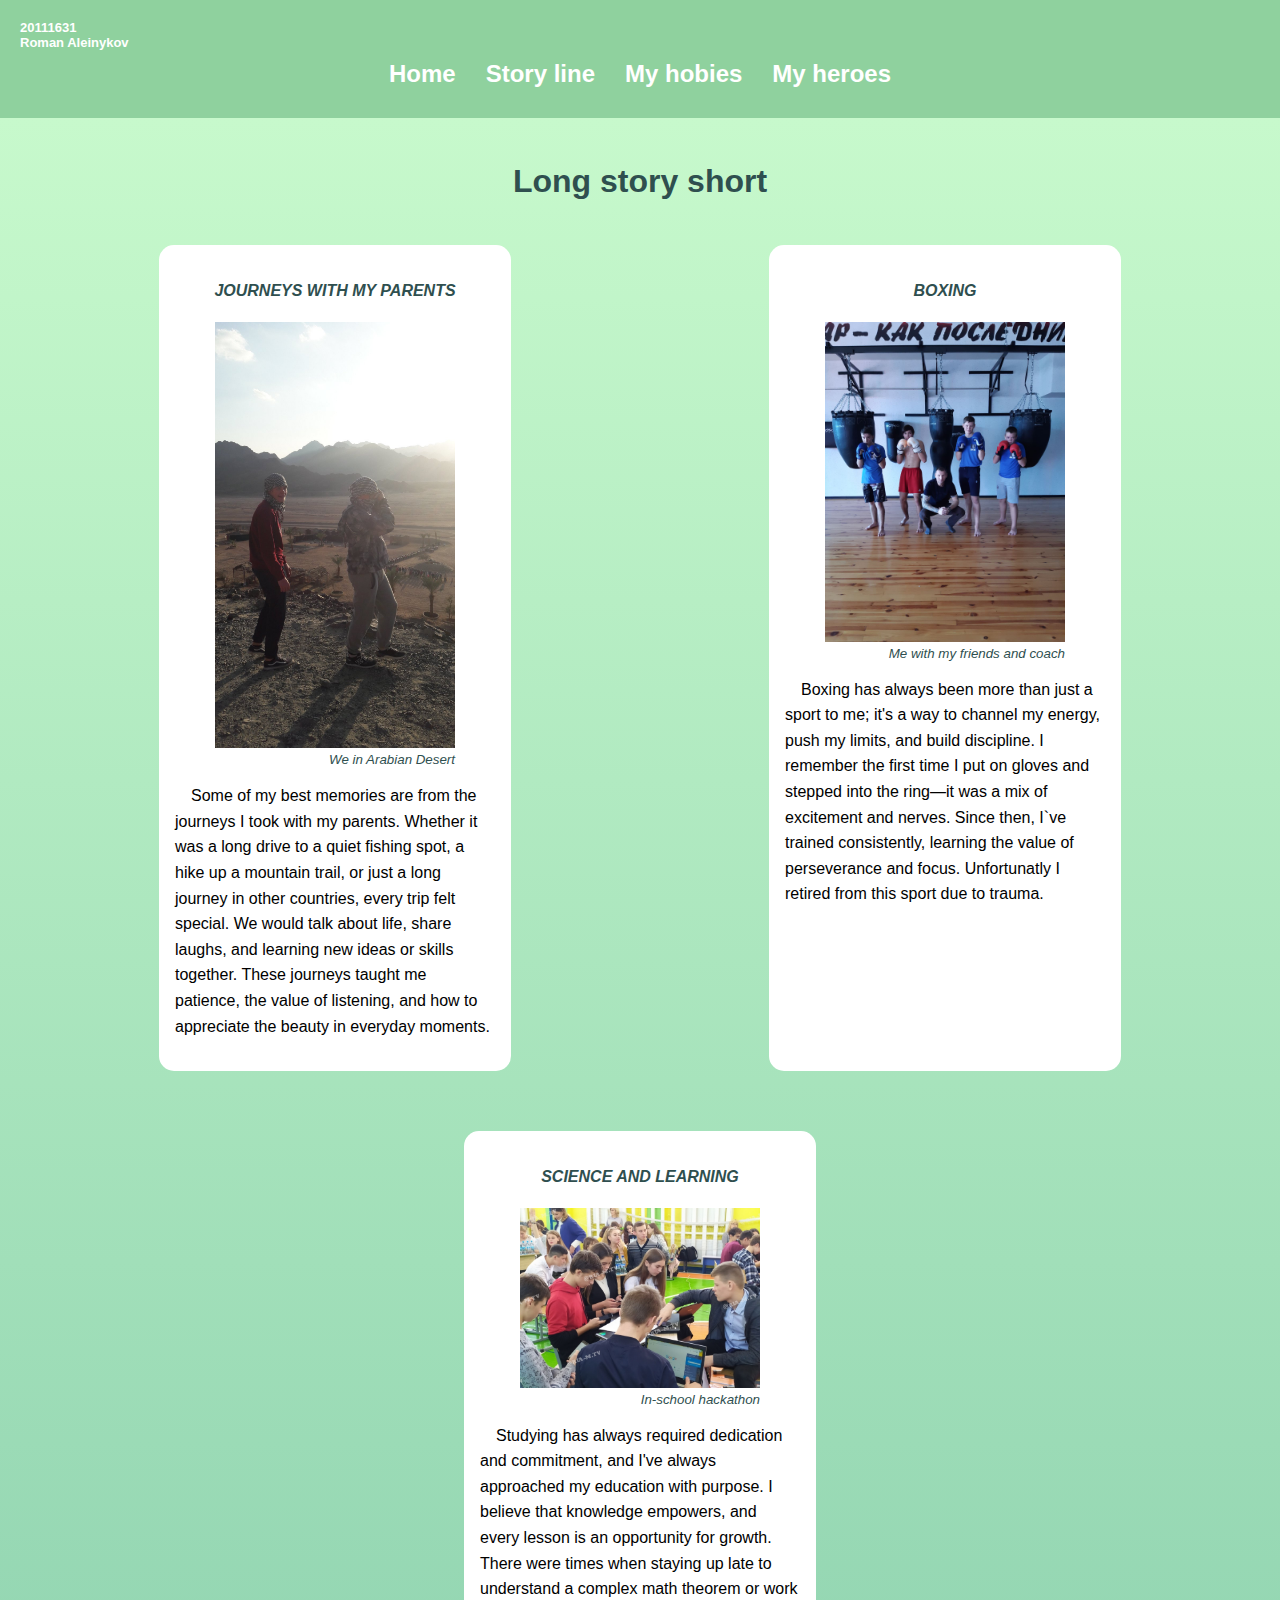
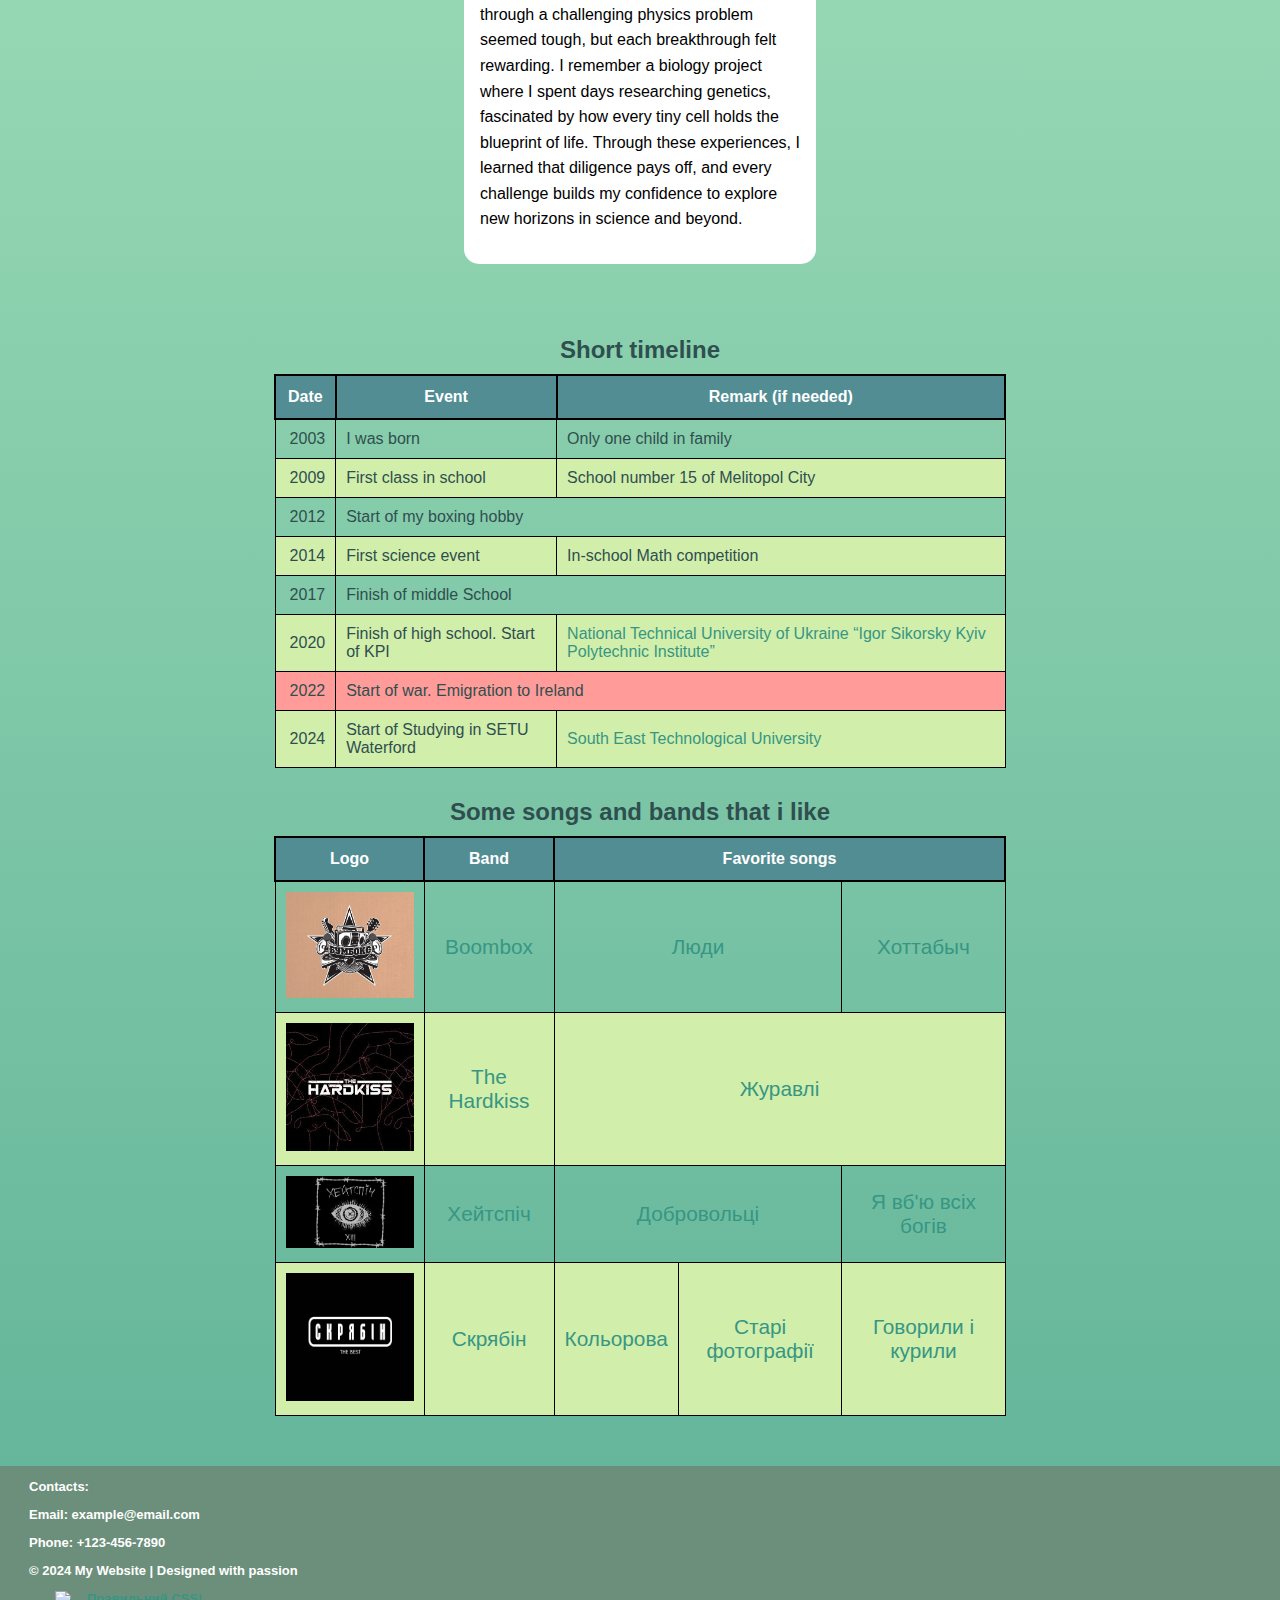
==== index.html @ 220ce65e "First commit" ====
<!DOCTYPE html>
<html lang="en">

<head>
    <meta charset="UTF-8">
    <meta name="viewport" content="width=device-width, initial-scale=1.0">
    <link rel="stylesheet" href="css/styles.css">
    <title>Home</title>
</head>

<body>
    <header>
        <h3>20111631</h3>
        <h3>Roman Aleinykov</h3>

        <nav>
            <ul>
                <li><a href="index.html">Home</a></li>
                <li><a href="storyline.html">Story line</a></li>
                <li><a href="hobbies.html">My hobies</a></li>
                <li><a href="heroes.html">My heroes</a></li>
            </ul>
        </nav>
    </header>

    <main>
        <h1>Long story short</h1>
        <div class="storiesField">
            <div class="storyBox">
                <h4>Journeys with My parents</h4>
                <figure>
                    <img src="images/meAndPa.jpg" alt="Picture of me and my Pa in Desert">
                    <figcaption>We in Arabian Desert</figcaption>
                </figure>

                <p>Some of my best memories are from the journeys I took with my parents. Whether it was a long drive to
                    a quiet fishing spot, a hike up a mountain trail, or just a long journey in other countries, every
                    trip felt special. We would talk about life, share laughs, and learning new ideas or skills
                    together. These journeys taught me patience, the value of listening, and
                    how to appreciate the beauty in everyday moments.</p>
            </div>

            <div class="storyBox">
                <h4>Boxing</h4>
                <figure>
                    <img src="images/boxing.jpg" alt="Me with my friends and coach">
                    <figcaption>Me with my friends and coach</figcaption>
                </figure>

                <p>Boxing has always been more than just a sport to me; it's a way to channel my energy, push my limits,
                    and build discipline. I remember the first time I put on gloves and stepped into the ring—it was a
                    mix of excitement and nerves. Since then, I`ve trained consistently, learning the value of
                    perseverance and focus. Unfortunatly I retired from this sport due to trauma.</p>
            </div>

            <div class="storyBox">
                <h4>Science and learning</h4>
                <figure>
                    <img src="images/scienceEvent.jpg" alt="Me on Science event">
                    <figcaption>In-school hackathon</figcaption>
                </figure>

                <p>Studying has always required dedication and commitment, and I've always approached my education with
                    purpose. I believe that knowledge empowers, and every lesson is an opportunity for growth. There
                    were times when staying up late to understand a complex math theorem or work through a challenging
                    physics problem seemed tough, but each breakthrough felt rewarding. I remember a biology project
                    where I spent days researching genetics, fascinated by how every tiny cell holds the blueprint of
                    life. Through these experiences, I learned that diligence pays off, and every challenge builds my
                    confidence to explore new horizons in science and beyond.</p>
            </div>
        </div>


        <table class="storyline">
            <caption>Short timeline</caption>
            <thead>
                <tr>
                    <th>Date</th>
                    <th>Event</th>
                    <th>Remark (if needed)</th>
                </tr>
            </thead>
            <tbody>
                <tr>
                    <td>2003</td>
                    <td>I was born</td>
                    <td>Only one child in family</td>
                </tr>
                <tr>
                    <td>2009</td>
                    <td>First class in school</td>
                    <td>School number 15 of Melitopol City</td>
                </tr>

                <tr>
                    <td>2012</td>
                    <td colspan="2">Start of my boxing hobby</td>
                </tr>

                <tr>
                    <td>2014</td>
                    <td>First science event</td>
                    <td>In-school Math competition</td>
                </tr>

                <tr>
                    <td>2017</td>
                    <td colspan="2">Finish of middle School</td>
                </tr>

                <tr>
                    <td>2020</td>
                    <td>Finish of high school. Start of KPI</td>
                    <td><a href="https://kpi.ua/en" target="_blank">
                            National Technical University of Ukraine
                            “Igor Sikorsky Kyiv Polytechnic Institute”</a></td>
                </tr>

                <tr class="redRow">
                    <td>2022</td>
                    <td colspan="2">Start of war. Emigration to Ireland</td>
                </tr>

                <tr>
                    <td>2024</td>
                    <td>Start of Studying in SETU Waterford</td>
                    <td><a href="https://www.setu.ie/" target="_blank">
                            South East Technological University</a></td>
                </tr>
            </tbody>
        </table>

        <table class="musicBOx">
            <caption>Some songs and bands that i like</caption>
            <thead>
                <tr>
                    <th>Logo</th>
                    <th>Band</th>
                    <th colspan="3">Favorite songs</th>
                </tr>
            </thead>
            <tbody>
                <tr>
                    <td><img src="images/boomboxlogo.jpg" alt=""></td>
                    <td><a href="https://open.spotify.com/artist/2c3PFZtun8HemDbDfRPV6G" target="_blank">Boombox</a>
                    </td>
                    <td colspan="2"><a href="https://open.spotify.com/track/0JqA8n5VF8GzM36YPyeKPE?si=0e012dfa74294cbc"
                            target="_blank">Люди</a>
                    </td>
                    <td><a href="https://open.spotify.com/track/0d2KY56hf7nrqa63kYBCWd?si=9f46c4a6c4994d51"
                            target="_blank">Хоттабыч</a>
                    </td>
                </tr>

                <tr>
                    <td><img src="images/hardkisslogo.jpg" alt=""></td>
                    <td><a href="https://open.spotify.com/artist/4IJcztNtY5L7G3qK4yu1qt" target="_blank">The
                            Hardkiss</a></td>
                    <td colspan="3"><a href="https://open.spotify.com/track/5k3Pm8IWVT1y6FrNOI2dqL?si=8b173460d1474baf"
                            target="_blank">Журавлі</a>
                    </td>
                </tr>

                <tr>
                    <td><img src="images/hatespeechlogo.jpg" alt=""></td>
                    <td><a href="https://open.spotify.com/artist/2sdWfIbu9rLQ0p7MULuhxC" target="_blank"> Хейтспіч</a>
                    </td>
                    <td colspan="2"><a href="https://open.spotify.com/track/2rJDC0Kvchi51ZRs2TLokP?si=b6bffd0ad622408d"
                            target="_blank">Добровольці</a>
                    </td>
                    <td><a href="https://open.spotify.com/track/6CAdXhq9d2XqtNaIsHDiQm?si=52f0f5e8815c4549"
                            target="_blank">Я вб'ю всіх
                            богів</a></td>
                </tr>

                <tr>
                    <td><img src="images/skriabinlogo.jpg" alt=""></td>
                    <td><a href="https://open.spotify.com/artist/5RqIkHQnXRZlm1ozfSS1IO" target="_blank">Скрябін</a>
                    </td>
                    <td><a href="https://open.spotify.com/track/0MJZcszuOAhWHcqE2MbMtO?si=25c0639bb4964090"
                            target="_blank">Кольорова</a>
                    </td>
                    <td><a href="https://open.spotify.com/track/7Gxe4Ewcp2hRe6XB1U8flo?si=02bdf1a5dbd548f6"
                            target="_blank">Старі
                            фотографії</a></td>
                    <td><a href="https://open.spotify.com/track/7CgEWIs2UUCsz3jIKNE5NF?si=c0e42aa9e82346d4"
                            target="_blank">Говорили і
                            курили</a></td>
                </tr>
            </tbody>
        </table>

    </main>

    <footer>
        <p>Contacts:</p>
        <p>Email: example@email.com</p>
        <p>Phone: +123-456-7890</p>
        <p>&copy; 2024 My Website | Designed with passion</p>
        <p>
            <a href="http://jigsaw.w3.org/css-validator/check/referer">
                <img style="border:0;width:88px;height:31px" src="http://jigsaw.w3.org/css-validator/images/vcss-blue"
                    alt="Правильний CSS!" />
            </a>
        </p>
    </footer>
</body>

</html>
---- css/styles.css ----
body {
    display: flex;
    flex-direction: column;
    min-height: 100vh;


    font-family: Arial, sans-serif;
    background-color: #c7f9cc;
    color: #2f4f4f;
    margin: 0;
    padding: 0;
}


main {
    flex: 1;
    margin: 0;
    padding: 30px;
    background: linear-gradient(to bottom, #c7f9cc, #65b69b);
}

/* main styles*/

h1,
h2,
h4,
h5 {
    text-align: center;
}

h1 {
    width: fit-content;
    margin: 15px auto;
    justify-content: center;
}

div {
    margin-bottom: 2em;
}

hr {
    border-top: double #1e5b4c 4px;

}

blockquote {
    color: #386c5f;
    text-align: justify;
    font-size: 1.1em;
}

figcaption {
    text-align: right;
    font-size: smaller;
    font-style: italic;
}

p {
    text-align: left;
    text-indent: 1rem;
}

table {
    width: auto;
    max-width: 60%;
    border-collapse: collapse;
    text-align: left;
    margin: 20px auto;
}

tr:nth-child(2n) {
    background-color: #d1eeab;
}

th {
    text-align: center;
    font-weight: bolder;
    background-color: #528d93;
    color: white;
    padding: 12px;
    border: 2px solid black;
}

td {
    padding: 10px;
    border: 1px solid black;
}

caption {
    caption-side: top;
    font-size: 1.5em;
    font-weight: bold;
    padding: 10px;
}

a {
    color: #379683;
    text-decoration: none;
}

a:hover {
    color: #207561;
}

a:active {
    color: #1e5b4c;
}

ul,
ol,
dl {
    margin: 20px auto;
    padding-left: 2em;
    list-style-position: inside;
}


ol li {
    position: relative;
    font-weight: bold;
    margin-bottom: 5px;
}

ul {
    list-style-type: circle;
}

dl dt::before {
    content: "•";
    position: absolute;
    left: 0;
    top: 0;
}

dl dt {
    font-weight: bold;
    margin-bottom: 5px;

    position: relative;
    padding-left: 20px;
    text-decoration: underline;
}

dl dd {
    margin-bottom: 10px;
    font-style: italic;
}




/* Header + Navigation bar */
header {
    margin: 0;
    padding: 20px;
    background-color: #8fd19e;
    height: auto;
}

header>h3 {
    color: #ffffff;
    margin: 0;
    font-size: small;
}

nav {
    padding: 10px 0;
    color: white;
}

nav ul {
    display: flex;
    list-style-type: none;
    margin: 0;
    padding: 0;
    justify-content: center;
    font-size: x-large;

}

nav ul li {
    margin: 0 15px;
}

nav ul li a {
    color: #ffffff;
    text-decoration: none;
    font-weight: bold;
    font-size: 1em;
}

/* Footer */

footer {
    background-color: #6c8f7b;
    color: #ffffff;
    padding: 0;
    margin: 0;
    width: 100%;
    height: auto;
    font-weight: bold;
}

footer * {
    font-size: small;
    padding-left: 1em;
    margin-left: auto;
}



/* index page styles */
.storiesField {
    display: flex;
    justify-content: space-around;
    flex-wrap: wrap;
}

div.storyBox {
    width: 25vw;
    margin: 30px;
    padding: 1rem;
    background: #ffffff;
    display: block;
    border-radius: 15px;

}

.storyBox p {
    line-height: 1.6;
    text-indent: 1rem;
    color: black;
}

.storyBox h4 {
    text-align: center;
    text-transform: uppercase;
    font-style: italic;
}

.storyBox figure img {
    width: 100%;
    height: auto;
}


.storyline td:first-child {
    text-align: right;
}

.storyline th:first-child {
    text-align: right;
}

.redRow {
    background-color: #ff9c99;
}

.musicBOx table {
    width: auto;
}

.musicBOx tr td:first-child {
    width: 10vw;
}

.musicBOx tr td:not(:first-child) {
    text-align: center;
    font-size: 1.3em;
}

.musicBOx img {
    height: auto;
    width: 100%;
}

/* storylinepage styles */

div.storyBoxExtended {
    background-color: #d8f9da;
    border-radius: 15px;
    padding: 1em;
    margin-bottom: 2em;
    height: max-content;
}

div.storyBoxExtended h2 {
    font-size: 1.5em;
    font-weight: bold;
    text-align: center;
}

div.storyBoxExtended p {
    text-align: justify;
}

.storyBoxExtended h5 {
    font-size: 1.05em;
}

div.storyBoxExtended::after {
    content: "";
    display: block;
    clear: both;
}

div.location {
    margin: 10px;
    float: left;
    padding: 1em;
    width: 30%;

}

.location iframe {
    width: 100%;
    height: auto;
}

figure.storylineImg {
    margin: 10px;
    float: right;
    margin-left: 1em;
    width: 30%;
}

.storylineImg img {
    width: 100%;
    height: auto;
}

/* Hobies page styles */

#inPageNav {
    font-size: 1.5em;
    border: #1e5b4c 3px solid;
    width: fit-content;
    padding: 0;
    float: inline-start;
}

#inPageNav ol {
    padding: 4px;
    margin: 0;
}

img.hobbiesImg {
    width: 30vw;
    height: auto;
    border: #2f4f4f 3px solid;
    padding: 10px;
}

.clearFloat {
    clear: both;
}

.right {
    float: right;
}

.left {
    float: left;
}

/* heroes page styles */

.heroesContainer {
    display: flex;
    justify-content: space-around;
    flex-wrap: wrap;
}

.heroesBox {
    margin: 30px;
    padding: 1rem;
    display: block;
    border-radius: 15px;
    border: #1e5b4c solid 3px;
    background-color: #d8f9da;
    max-width: 25vw;
    width: fit-content;
}

div.heroesBox::after {
    clear: both;
}

.heroesBox h3 {
    text-align: center;
}

figure.heroesIMG {
    float: left;
    width: 35%;
    padding: 5px;
    margin: 10px;
}

.heroesIMG img {
    width: 100%;
    height: auto;
    border: #2f4f4f 3px solid;
    padding: 0;

}

.heroesIMG figcaption {
    quotes: "“" "”";
}

.heroesIMG figcaption::before {
    content: open-quote;
}

.heroesIMG figcaption::after {
    content: close-quote;
}
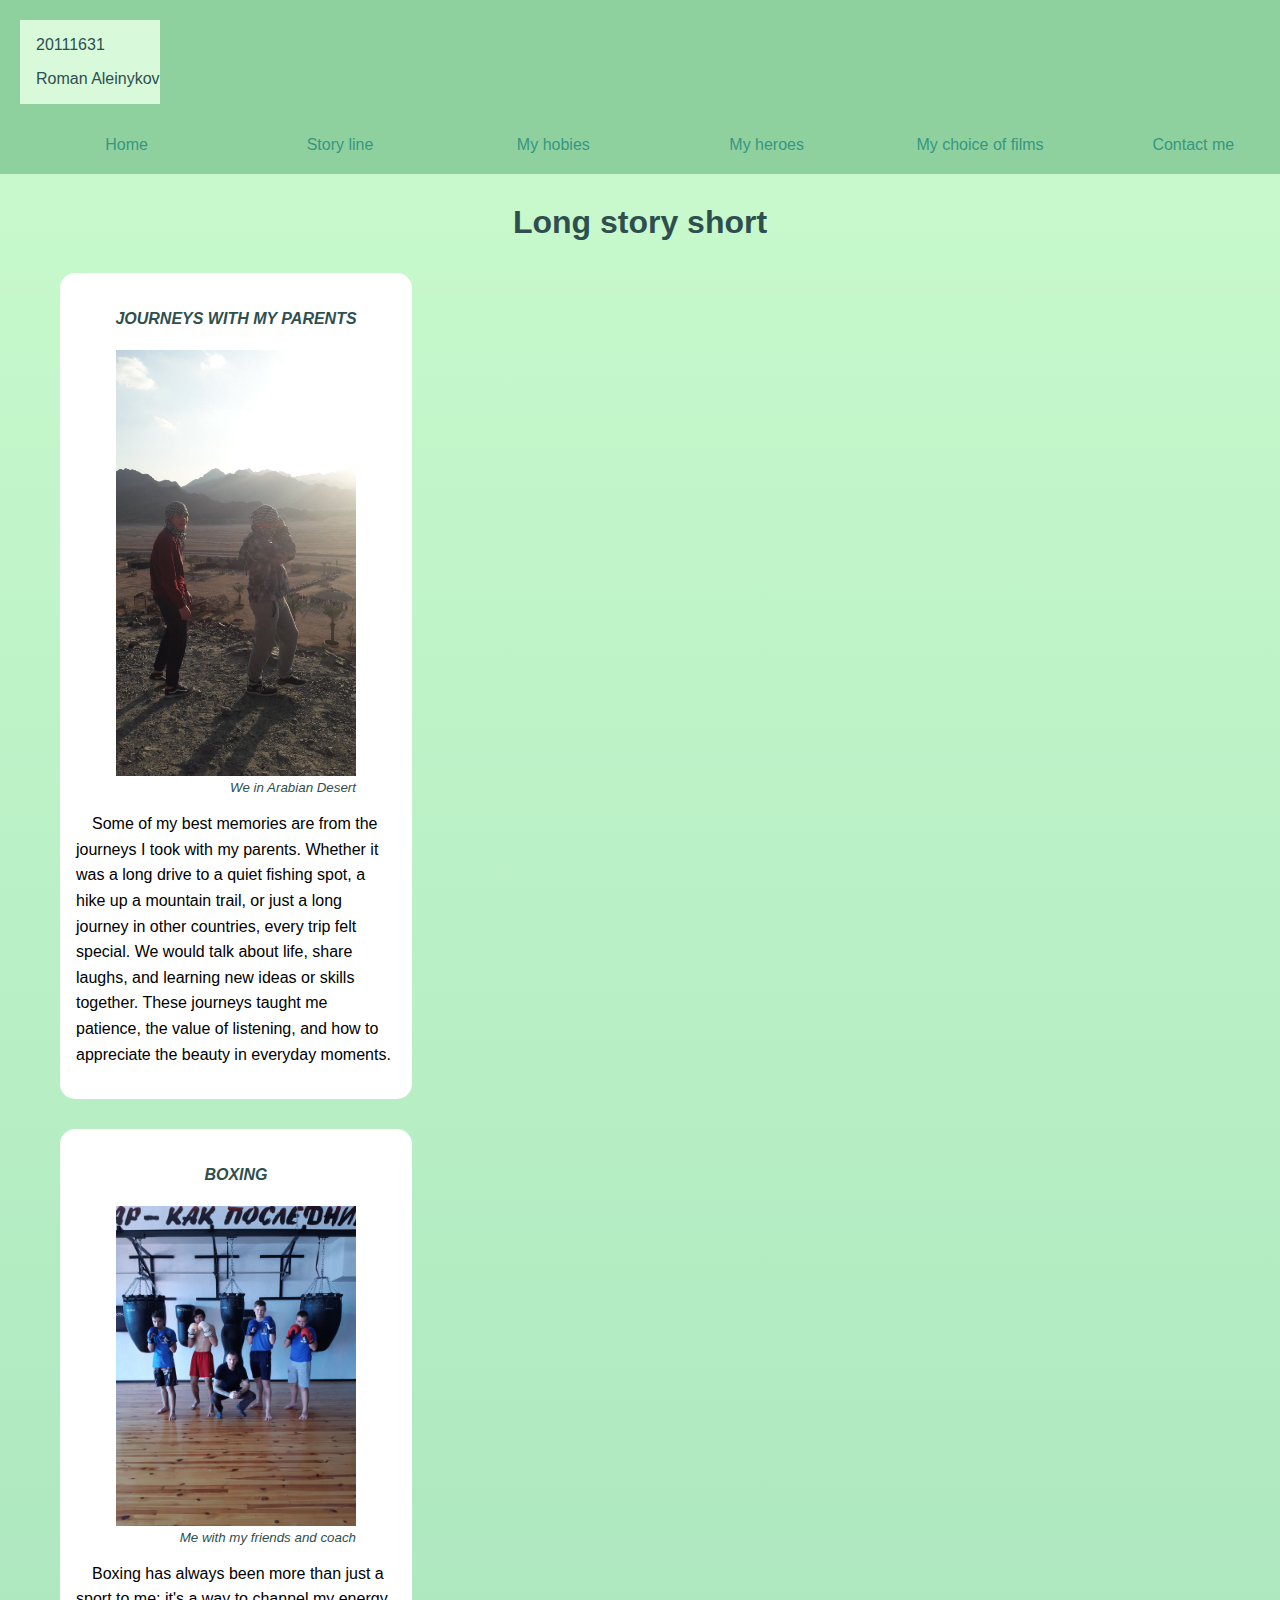
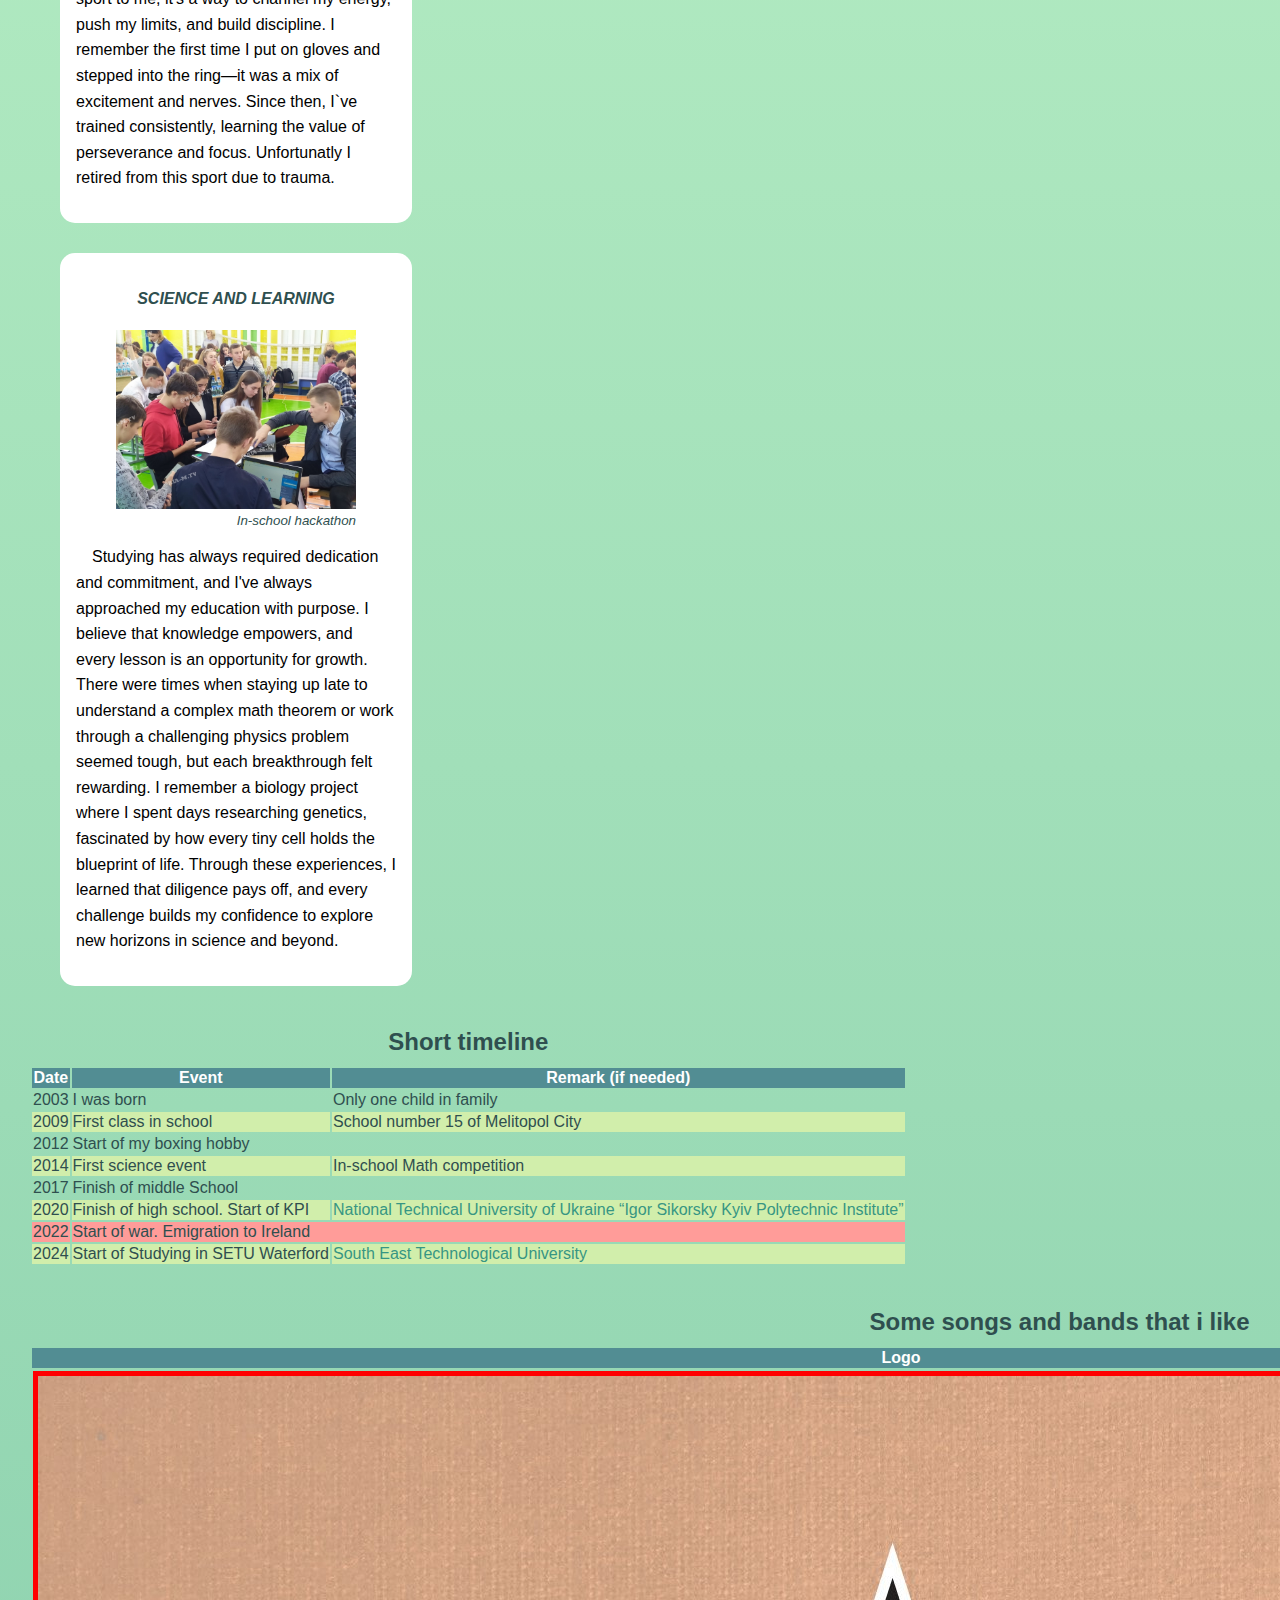
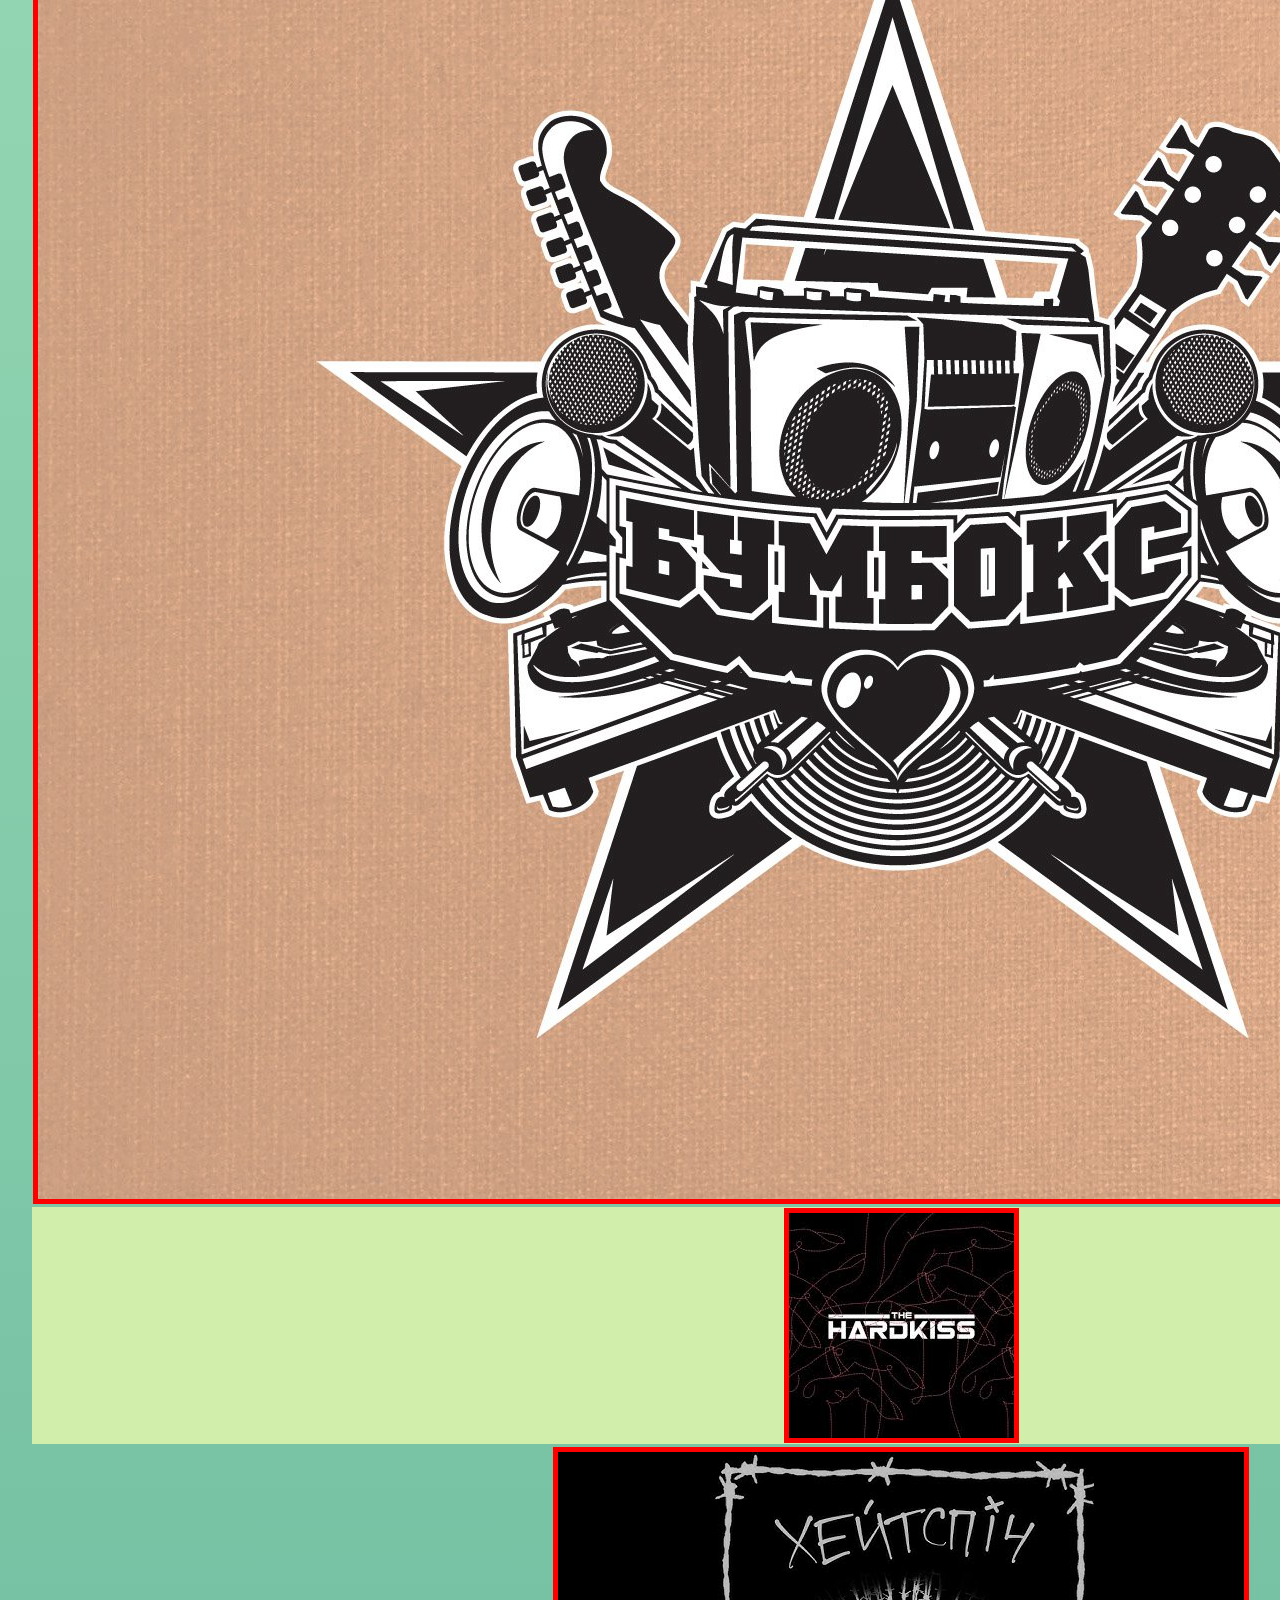
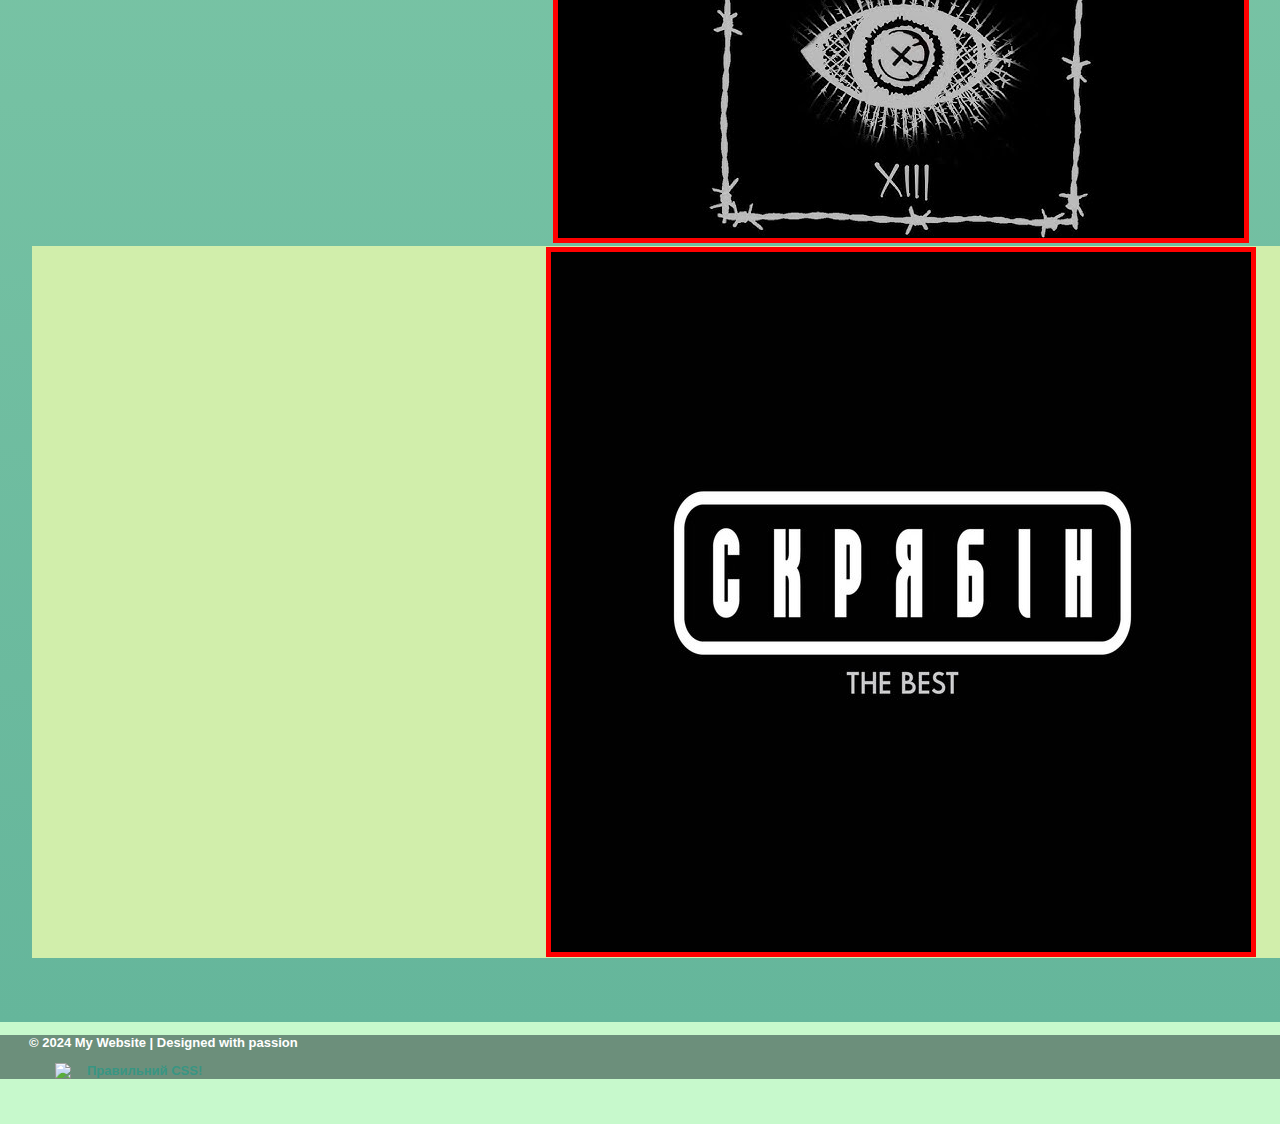
==== commit 4cc54c4a: "fomantic-commit" ====
--- a/index.html
+++ b/index.html
@@ -6,204 +6,248 @@
     <meta name="viewport" content="width=device-width, initial-scale=1.0">
     <link rel="stylesheet" href="css/styles.css">
     <title>Home</title>
+    <link rel="stylesheet" href="https://cdnjs.cloudflare.com/ajax/libs/fomantic-ui/2.9.3/semantic.min.css">
 </head>
 
 <body>
-    <header>
-        <h3>20111631</h3>
-        <h3>Roman Aleinykov</h3>
-
-        <nav>
-            <ul>
-                <li><a href="index.html">Home</a></li>
-                <li><a href="storyline.html">Story line</a></li>
-                <li><a href="hobbies.html">My hobies</a></li>
-                <li><a href="heroes.html">My heroes</a></li>
-            </ul>
-        </nav>
-    </header>
-
-    <main>
-        <h1>Long story short</h1>
-        <div class="storiesField">
-            <div class="storyBox">
-                <h4>Journeys with My parents</h4>
-                <figure>
-                    <img src="images/meAndPa.jpg" alt="Picture of me and my Pa in Desert">
-                    <figcaption>We in Arabian Desert</figcaption>
-                </figure>
-
-                <p>Some of my best memories are from the journeys I took with my parents. Whether it was a long drive to
-                    a quiet fishing spot, a hike up a mountain trail, or just a long journey in other countries, every
-                    trip felt special. We would talk about life, share laughs, and learning new ideas or skills
-                    together. These journeys taught me patience, the value of listening, and
-                    how to appreciate the beauty in everyday moments.</p>
+    <div class="ui stackable grid">
+
+        <header class="ui stackable grid" style="width: 100%; margin: 0;">
+
+            <div class="ui left float segment">
+                <p>20111631</p>
+                <p>Roman Aleinykov <i class="ukraine flag"></i></p>
             </div>
 
-            <div class="storyBox">
-                <h4>Boxing</h4>
-                <figure>
-                    <img src="images/boxing.jpg" alt="Me with my friends and coach">
-                    <figcaption>Me with my friends and coach</figcaption>
-                </figure>
-
-                <p>Boxing has always been more than just a sport to me; it's a way to channel my energy, push my limits,
-                    and build discipline. I remember the first time I put on gloves and stepped into the ring—it was a
-                    mix of excitement and nerves. Since then, I`ve trained consistently, learning the value of
-                    perseverance and focus. Unfortunatly I retired from this sport due to trauma.</p>
+            <nav class="ui top attached tabular menu stackable">
+                <a class="active item" href="index.html">Home</a>
+                <a class="item" href="storyline.html">Story line</a>
+                <a class="item" href="hobbies.html">My hobies</a>
+                <a class="item" href="heroes.html">My heroes</a>
+                <a class="item" href="films.html">My choice of films</a>
+                <a class="item" href="contact.html">Contact me</a>
+            </nav>
+
+        </header>
+
+        <main class="ui container">
+            <div class="ui stackable grid">
+                <div class="column" style="width: 100%;">
+                    <h1 class="ui center aligned header" style="margin: auto;">Long story short</h1>
+                </div>
+
+                <div class="ui equal width grid stackable mobile">
+
+                    <div class="storyBox ui column">
+                        <h4>Journeys with My parents</h4>
+                        <figure>
+                            <img class="ui top aligned image" src="images/meAndPa.jpg"
+                                alt="Picture of me and my Pa in Desert">
+                            <figcaption>We in Arabian Desert</figcaption>
+                        </figure>
+
+                        <p>Some of my best memories are from the journeys I took with my parents. Whether it was a long
+                            drive to
+                            a quiet fishing spot, a hike up a mountain trail, or just a long journey in other countries,
+                            every
+                            trip felt special. We would talk about life, share laughs, and learning new ideas or skills
+                            together. These journeys taught me patience, the value of listening, and
+                            how to appreciate the beauty in everyday moments.</p>
+                    </div>
+
+                    <div class="storyBox ui column">
+                        <h4>Boxing</h4>
+                        <figure>
+                            <img class="ui top aligned image" src="images/boxing.jpg"
+                                alt="Me with my friends and coach">
+                            <figcaption>Me with my friends and coach</figcaption>
+                        </figure>
+
+                        <p>Boxing has always been more than just a sport to me; it's a way to channel my energy, push my
+                            limits,
+                            and build discipline. I remember the first time I put on gloves and stepped into the ring—it
+                            was
+                            a
+                            mix of excitement and nerves. Since then, I`ve trained consistently, learning the value of
+                            perseverance and focus. Unfortunatly I retired from this sport due to trauma.</p>
+                    </div>
+
+                    <div class="storyBox ui column">
+                        <h4>Science and learning</h4>
+                        <figure>
+                            <img class="ui top aligned image" src="images/scienceEvent.jpg" alt="Me on Science event">
+                            <figcaption>In-school hackathon</figcaption>
+                        </figure>
+
+                        <p>Studying has always required dedication and commitment, and I've always approached my
+                            education
+                            with
+                            purpose. I believe that knowledge empowers, and every lesson is an opportunity for growth.
+                            There
+                            were times when staying up late to understand a complex math theorem or work through a
+                            challenging
+                            physics problem seemed tough, but each breakthrough felt rewarding. I remember a biology
+                            project
+                            where I spent days researching genetics, fascinated by how every tiny cell holds the
+                            blueprint
+                            of
+                            life. Through these experiences, I learned that diligence pays off, and every challenge
+                            builds
+                            my
+                            confidence to explore new horizons in science and beyond.</p>
+                    </div>
+                </div>
+
+                <div class="ui container">
+                    <table class="ui striped celled compact table">
+                        <caption>Short timeline</caption>
+                        <thead>
+                            <tr>
+                                <th>Date</th>
+                                <th>Event</th>
+                                <th>Remark (if needed)</th>
+                            </tr>
+                        </thead>
+                        <tbody>
+                            <tr>
+                                <td>2003</td>
+                                <td>I was born</td>
+                                <td>Only one child in family</td>
+                            </tr>
+                            <tr>
+                                <td>2009</td>
+                                <td>First class in school</td>
+                                <td>School number 15 of Melitopol City</td>
+                            </tr>
+
+                            <tr>
+                                <td>2012</td>
+                                <td colspan="2">Start of my boxing hobby</td>
+                            </tr>
+
+                            <tr>
+                                <td>2014</td>
+                                <td>First science event</td>
+                                <td>In-school Math competition</td>
+                            </tr>
+
+                            <tr>
+                                <td>2017</td>
+                                <td colspan="2">Finish of middle School</td>
+                            </tr>
+
+                            <tr>
+                                <td>2020</td>
+                                <td>Finish of high school. Start of KPI</td>
+                                <td><a href="https://kpi.ua/en" target="_blank">
+                                        National Technical University of Ukraine
+                                        “Igor Sikorsky Kyiv Polytechnic Institute”</a></td>
+                            </tr>
+
+                            <tr class="redRow">
+                                <td>2022</td>
+                                <td colspan="2">Start of war. Emigration to Ireland</td>
+                            </tr>
+
+                            <tr>
+                                <td>2024</td>
+                                <td>Start of Studying in SETU Waterford</td>
+                                <td><a href="https://www.setu.ie/" target="_blank">
+                                        South East Technological University</a></td>
+                            </tr>
+                        </tbody>
+                    </table>
+                </div>
+
+                <div class="ui container">
+                    <table class="ui striped celled compact table">
+                        <caption>Some songs and bands that i like</caption>
+                        <thead>
+                            <tr>
+                                <th>Logo</th>
+                                <th>Band</th>
+                                <th colspan="3">Favorite songs</th>
+                            </tr>
+                        </thead>
+                        <tbody>
+                            <tr>
+                                <td><img class="ui middle aligned small circular image" src="images/boomboxlogo.jpg"
+                                        alt=""></td>
+                                <td><a href="https://open.spotify.com/artist/2c3PFZtun8HemDbDfRPV6G"
+                                        target="_blank">Boombox</a>
+                                </td>
+                                <td colspan="2"><a
+                                        href="https://open.spotify.com/track/0JqA8n5VF8GzM36YPyeKPE?si=0e012dfa74294cbc"
+                                        target="_blank">Люди</a>
+                                </td>
+                                <td><a href="https://open.spotify.com/track/0d2KY56hf7nrqa63kYBCWd?si=9f46c4a6c4994d51"
+                                        target="_blank">Хоттабыч</a>
+                                </td>
+                            </tr>
+
+                            <tr>
+                                <td><img class="ui middle aligned small circular image" src="images/hardkisslogo.jpg"
+                                        alt=""></td>
+                                <td><a href="https://open.spotify.com/artist/4IJcztNtY5L7G3qK4yu1qt" target="_blank">The
+                                        Hardkiss</a></td>
+                                <td colspan="3"><a
+                                        href="https://open.spotify.com/track/5k3Pm8IWVT1y6FrNOI2dqL?si=8b173460d1474baf"
+                                        target="_blank">Журавлі</a>
+                                </td>
+                            </tr>
+
+                            <tr>
+                                <td><img class="ui middle aligned small circular image" src="images/hatespeechlogo.jpg"
+                                        alt=""></td>
+                                <td><a href="https://open.spotify.com/artist/2sdWfIbu9rLQ0p7MULuhxC" target="_blank">
+                                        Хейтспіч</a>
+                                </td>
+                                <td colspan="2"><a
+                                        href="https://open.spotify.com/track/2rJDC0Kvchi51ZRs2TLokP?si=b6bffd0ad622408d"
+                                        target="_blank">Добровольці</a>
+                                </td>
+                                <td><a href="https://open.spotify.com/track/6CAdXhq9d2XqtNaIsHDiQm?si=52f0f5e8815c4549"
+                                        target="_blank">Я вб'ю всіх
+                                        богів</a></td>
+                            </tr>
+
+                            <tr>
+                                <td><img class="ui middle aligned small circular image" src="images/skriabinlogo.jpg"
+                                        alt=""></td>
+                                <td><a href="https://open.spotify.com/artist/5RqIkHQnXRZlm1ozfSS1IO"
+                                        target="_blank">Скрябін</a>
+                                </td>
+                                <td><a href="https://open.spotify.com/track/0MJZcszuOAhWHcqE2MbMtO?si=25c0639bb4964090"
+                                        target="_blank">Кольорова</a>
+                                </td>
+                                <td><a href="https://open.spotify.com/track/7Gxe4Ewcp2hRe6XB1U8flo?si=02bdf1a5dbd548f6"
+                                        target="_blank">Старі
+                                        фотографії</a></td>
+                                <td><a href="https://open.spotify.com/track/7CgEWIs2UUCsz3jIKNE5NF?si=c0e42aa9e82346d4"
+                                        target="_blank">Говорили і
+                                        курили</a></td>
+                            </tr>
+                        </tbody>
+                    </table>
+                </div>
             </div>
-
-            <div class="storyBox">
-                <h4>Science and learning</h4>
-                <figure>
-                    <img src="images/scienceEvent.jpg" alt="Me on Science event">
-                    <figcaption>In-school hackathon</figcaption>
-                </figure>
-
-                <p>Studying has always required dedication and commitment, and I've always approached my education with
-                    purpose. I believe that knowledge empowers, and every lesson is an opportunity for growth. There
-                    were times when staying up late to understand a complex math theorem or work through a challenging
-                    physics problem seemed tough, but each breakthrough felt rewarding. I remember a biology project
-                    where I spent days researching genetics, fascinated by how every tiny cell holds the blueprint of
-                    life. Through these experiences, I learned that diligence pays off, and every challenge builds my
-                    confidence to explore new horizons in science and beyond.</p>
-            </div>
-        </div>
-
-
-        <table class="storyline">
-            <caption>Short timeline</caption>
-            <thead>
-                <tr>
-                    <th>Date</th>
-                    <th>Event</th>
-                    <th>Remark (if needed)</th>
-                </tr>
-            </thead>
-            <tbody>
-                <tr>
-                    <td>2003</td>
-                    <td>I was born</td>
-                    <td>Only one child in family</td>
-                </tr>
-                <tr>
-                    <td>2009</td>
-                    <td>First class in school</td>
-                    <td>School number 15 of Melitopol City</td>
-                </tr>
-
-                <tr>
-                    <td>2012</td>
-                    <td colspan="2">Start of my boxing hobby</td>
-                </tr>
-
-                <tr>
-                    <td>2014</td>
-                    <td>First science event</td>
-                    <td>In-school Math competition</td>
-                </tr>
-
-                <tr>
-                    <td>2017</td>
-                    <td colspan="2">Finish of middle School</td>
-                </tr>
-
-                <tr>
-                    <td>2020</td>
-                    <td>Finish of high school. Start of KPI</td>
-                    <td><a href="https://kpi.ua/en" target="_blank">
-                            National Technical University of Ukraine
-                            “Igor Sikorsky Kyiv Polytechnic Institute”</a></td>
-                </tr>
-
-                <tr class="redRow">
-                    <td>2022</td>
-                    <td colspan="2">Start of war. Emigration to Ireland</td>
-                </tr>
-
-                <tr>
-                    <td>2024</td>
-                    <td>Start of Studying in SETU Waterford</td>
-                    <td><a href="https://www.setu.ie/" target="_blank">
-                            South East Technological University</a></td>
-                </tr>
-            </tbody>
-        </table>
-
-        <table class="musicBOx">
-            <caption>Some songs and bands that i like</caption>
-            <thead>
-                <tr>
-                    <th>Logo</th>
-                    <th>Band</th>
-                    <th colspan="3">Favorite songs</th>
-                </tr>
-            </thead>
-            <tbody>
-                <tr>
-                    <td><img src="images/boomboxlogo.jpg" alt=""></td>
-                    <td><a href="https://open.spotify.com/artist/2c3PFZtun8HemDbDfRPV6G" target="_blank">Boombox</a>
-                    </td>
-                    <td colspan="2"><a href="https://open.spotify.com/track/0JqA8n5VF8GzM36YPyeKPE?si=0e012dfa74294cbc"
-                            target="_blank">Люди</a>
-                    </td>
-                    <td><a href="https://open.spotify.com/track/0d2KY56hf7nrqa63kYBCWd?si=9f46c4a6c4994d51"
-                            target="_blank">Хоттабыч</a>
-                    </td>
-                </tr>
-
-                <tr>
-                    <td><img src="images/hardkisslogo.jpg" alt=""></td>
-                    <td><a href="https://open.spotify.com/artist/4IJcztNtY5L7G3qK4yu1qt" target="_blank">The
-                            Hardkiss</a></td>
-                    <td colspan="3"><a href="https://open.spotify.com/track/5k3Pm8IWVT1y6FrNOI2dqL?si=8b173460d1474baf"
-                            target="_blank">Журавлі</a>
-                    </td>
-                </tr>
-
-                <tr>
-                    <td><img src="images/hatespeechlogo.jpg" alt=""></td>
-                    <td><a href="https://open.spotify.com/artist/2sdWfIbu9rLQ0p7MULuhxC" target="_blank"> Хейтспіч</a>
-                    </td>
-                    <td colspan="2"><a href="https://open.spotify.com/track/2rJDC0Kvchi51ZRs2TLokP?si=b6bffd0ad622408d"
-                            target="_blank">Добровольці</a>
-                    </td>
-                    <td><a href="https://open.spotify.com/track/6CAdXhq9d2XqtNaIsHDiQm?si=52f0f5e8815c4549"
-                            target="_blank">Я вб'ю всіх
-                            богів</a></td>
-                </tr>
-
-                <tr>
-                    <td><img src="images/skriabinlogo.jpg" alt=""></td>
-                    <td><a href="https://open.spotify.com/artist/5RqIkHQnXRZlm1ozfSS1IO" target="_blank">Скрябін</a>
-                    </td>
-                    <td><a href="https://open.spotify.com/track/0MJZcszuOAhWHcqE2MbMtO?si=25c0639bb4964090"
-                            target="_blank">Кольорова</a>
-                    </td>
-                    <td><a href="https://open.spotify.com/track/7Gxe4Ewcp2hRe6XB1U8flo?si=02bdf1a5dbd548f6"
-                            target="_blank">Старі
-                            фотографії</a></td>
-                    <td><a href="https://open.spotify.com/track/7CgEWIs2UUCsz3jIKNE5NF?si=c0e42aa9e82346d4"
-                            target="_blank">Говорили і
-                            курили</a></td>
-                </tr>
-            </tbody>
-        </table>
-
-    </main>
-
-    <footer>
-        <p>Contacts:</p>
-        <p>Email: example@email.com</p>
-        <p>Phone: +123-456-7890</p>
-        <p>&copy; 2024 My Website | Designed with passion</p>
-        <p>
-            <a href="http://jigsaw.w3.org/css-validator/check/referer">
-                <img style="border:0;width:88px;height:31px" src="http://jigsaw.w3.org/css-validator/images/vcss-blue"
-                    alt="Правильний CSS!" />
-            </a>
-        </p>
-    </footer>
+        </main>
+
+        <footer>
+            <p>&copy; 2024 My Website | Designed with passion</p>
+            <p>
+                <a href="http://jigsaw.w3.org/css-validator/check/referer">
+                    <img style="border:0;width:88px;height:31px"
+                        src="http://jigsaw.w3.org/css-validator/images/vcss-blue" alt="Правильний CSS!" />
+                </a>
+            </p>
+        </footer>
+        <script src="https://code.jquery.com/jquery-3.7.1.min.js"
+            integrity="sha256-/JqT3SQfawRcv/BIHPThkBvs0OEvtFFmqPF/lYI/Cxo=" crossorigin="anonymous"></script>
+        <script src="https://cdnjs.cloudflare.com/ajax/libs/fomantic-ui/2.9.3/semantic.min.js">
+        </script>
+
+    </div>
 </body>
 
 </html>--- a/css/styles.css
+++ b/css/styles.css
@@ -10,7 +10,6 @@
     margin: 0;
     padding: 0;
 }
-
 
 main {
     flex: 1;
@@ -40,50 +39,6 @@
 
 hr {
     border-top: double #1e5b4c 4px;
-
-}
-
-blockquote {
-    color: #386c5f;
-    text-align: justify;
-    font-size: 1.1em;
-}
-
-figcaption {
-    text-align: right;
-    font-size: smaller;
-    font-style: italic;
-}
-
-p {
-    text-align: left;
-    text-indent: 1rem;
-}
-
-table {
-    width: auto;
-    max-width: 60%;
-    border-collapse: collapse;
-    text-align: left;
-    margin: 20px auto;
-}
-
-tr:nth-child(2n) {
-    background-color: #d1eeab;
-}
-
-th {
-    text-align: center;
-    font-weight: bolder;
-    background-color: #528d93;
-    color: white;
-    padding: 12px;
-    border: 2px solid black;
-}
-
-td {
-    padding: 10px;
-    border: 1px solid black;
 }
 
 caption {
@@ -91,6 +46,23 @@
     font-size: 1.5em;
     font-weight: bold;
     padding: 10px;
+}
+
+blockquote {
+    color: #386c5f;
+    text-align: justify;
+    font-size: 1.1em;
+}
+
+figcaption {
+    text-align: right;
+    font-size: smaller;
+    font-style: italic;
+}
+
+p {
+    text-align: left;
+    text-indent: 1rem;
 }
 
 a {
@@ -163,32 +135,6 @@
     font-size: small;
 }
 
-nav {
-    padding: 10px 0;
-    color: white;
-}
-
-nav ul {
-    display: flex;
-    list-style-type: none;
-    margin: 0;
-    padding: 0;
-    justify-content: center;
-    font-size: x-large;
-
-}
-
-nav ul li {
-    margin: 0 15px;
-}
-
-nav ul li a {
-    color: #ffffff;
-    text-decoration: none;
-    font-weight: bold;
-    font-size: 1em;
-}
-
 /* Footer */
 
 footer {
@@ -210,12 +156,6 @@
 
 
 /* index page styles */
-.storiesField {
-    display: flex;
-    justify-content: space-around;
-    flex-wrap: wrap;
-}
-
 div.storyBox {
     width: 25vw;
     margin: 30px;
@@ -223,7 +163,6 @@
     background: #ffffff;
     display: block;
     border-radius: 15px;
-
 }
 
 .storyBox p {
@@ -243,66 +182,12 @@
     height: auto;
 }
 
-
-.storyline td:first-child {
-    text-align: right;
-}
-
-.storyline th:first-child {
-    text-align: right;
-}
-
 .redRow {
     background-color: #ff9c99;
 }
 
-.musicBOx table {
-    width: auto;
-}
-
-.musicBOx tr td:first-child {
-    width: 10vw;
-}
-
-.musicBOx tr td:not(:first-child) {
-    text-align: center;
-    font-size: 1.3em;
-}
-
-.musicBOx img {
-    height: auto;
-    width: 100%;
-}
 
 /* storylinepage styles */
-
-div.storyBoxExtended {
-    background-color: #d8f9da;
-    border-radius: 15px;
-    padding: 1em;
-    margin-bottom: 2em;
-    height: max-content;
-}
-
-div.storyBoxExtended h2 {
-    font-size: 1.5em;
-    font-weight: bold;
-    text-align: center;
-}
-
-div.storyBoxExtended p {
-    text-align: justify;
-}
-
-.storyBoxExtended h5 {
-    font-size: 1.05em;
-}
-
-div.storyBoxExtended::after {
-    content: "";
-    display: block;
-    clear: both;
-}
 
 div.location {
     margin: 10px;
@@ -324,6 +209,11 @@
     width: 30%;
 }
 
+.storylineImg figcaption {
+    text-align: center;
+    font-size: 1.05em;
+}
+
 .storylineImg img {
     width: 100%;
     height: auto;
@@ -332,11 +222,12 @@
 /* Hobies page styles */
 
 #inPageNav {
+    margin-left: 1em;
     font-size: 1.5em;
     border: #1e5b4c 3px solid;
     width: fit-content;
-    padding: 0;
-    float: inline-start;
+    padding: 0.5em;
+
 }
 
 #inPageNav ol {
@@ -415,4 +306,241 @@
 
 .heroesIMG figcaption::after {
     content: close-quote;
+}
+
+/* Mobile version */
+@media screen and (max-width: 768px) {
+
+    /* Body */
+    body {
+        padding: 10px;
+        font-size: 14px;
+    }
+
+    /* Main content */
+    main {
+        padding: 15px;
+    }
+
+    /* Headings */
+    h1,
+    h2,
+    h4,
+    h5 {
+        font-size: 1.2em;
+    }
+
+    /* Div spacing */
+    div {
+        margin-bottom: 1.5em;
+    }
+
+    /* Blockquote */
+    blockquote {
+        font-size: 1em;
+    }
+
+    /* Paragraphs */
+    p {
+        text-align: justify;
+        text-indent: 1rem;
+        font-size: 1em;
+    }
+
+    /* Tables */
+    table {
+        width: 100%;
+        margin: 10px 0;
+        max-width: 100%;
+    }
+
+    table th,
+    table td {
+        padding: 8px;
+    }
+
+    /* Navbar */
+    nav ul {
+        flex-direction: column;
+        font-size: large;
+        text-align: center;
+    }
+
+    nav ul li {
+        margin: 10px 0;
+    }
+
+    /* Header */
+    header {
+        padding: 15px;
+        height: auto;
+    }
+
+    /* Footer */
+    footer {
+        padding: 15px;
+        font-size: 14px;
+        text-align: center;
+    }
+
+    /* Stories field */
+    .storiesField {
+        flex-direction: column;
+        justify-content: center;
+        align-items: center;
+    }
+
+    .storyBox {
+        width: 80%;
+        margin: 15px 0;
+        padding: 1rem;
+    }
+
+    .storyBox h4 {
+        font-size: 1.2em;
+    }
+
+    /* Storyline page */
+    div.storyBoxExtended {
+        padding: 1rem;
+        margin-bottom: 1.5em;
+    }
+
+    div.storyBoxExtended h2 {
+        font-size: 1.2em;
+    }
+
+    div.storyBoxExtended p {
+        font-size: 1em;
+    }
+
+    div.location {
+        width: 100%;
+        margin: 10px 0;
+    }
+
+    figure.storylineImg {
+        width: 100%;
+        margin: 10px 0;
+    }
+
+    .storylineImg img {
+        width: 100%;
+        height: auto;
+    }
+
+    /* Hobbies page */
+    #inPageNav {
+        font-size: 1.2em;
+        width: 100%;
+    }
+
+    #inPageNav ol {
+        padding: 4px;
+        margin: 0;
+    }
+
+    img.hobbiesImg {
+        width: 80%;
+        height: auto;
+    }
+
+    .clearFloat {
+        clear: both;
+    }
+
+    .right,
+    .left {
+        float: none;
+        width: 100%;
+        margin: 10px 0;
+    }
+
+    /* Heroes page */
+    .heroesContainer {
+        flex-direction: column;
+        justify-content: center;
+        align-items: center;
+    }
+
+    .heroesBox {
+        width: 80%;
+        max-width: 100%;
+        margin: 15px 0;
+    }
+
+    figure.heroesIMG {
+        width: 100%;
+        margin: 10px 0;
+    }
+
+    .heroesIMG img {
+        width: 100%;
+        height: auto;
+    }
+}
+
+/* Fomantic styles */
+
+nav.ui.menu {
+    display: flex;
+    width: 100%;
+    margin: 0;
+    padding: 0;
+}
+
+nav.ui.menu a.item {
+    flex: 1;
+    display: flex;
+    justify-content: center;
+    align-items: center;
+    text-align: center;
+}
+
+.ui.table thead tr th {
+    background-color: #528d93 !important;
+    color: white !important;
+}
+
+.ui.striped.table>tr:nth-child(2n),
+.ui.striped.table tbody tr:nth-child(2n) {
+    background-color: #d1eeab !important;
+}
+
+.ui.table td img {
+    display: block !important;
+    margin-left: auto !important;
+    text-align: center !important;
+    margin-right: auto !important;
+    justify-content: center !important;
+    border: 5px solid red;
+    background-color: #528d93 !important;
+    color: white !important;
+}
+
+.ui.segment {
+    background-color: #d8f9da !important;
+
+}
+
+.custom-flex-form {
+    display: flex;
+    flex-direction: column;
+    gap: 1rem;
+}
+
+.custom-flex-form .field {
+    display: flex;
+    flex-direction: column;
+    gap: 0.5rem;
+}
+
+.radio-group {
+    display: flex;
+    gap: 1rem;
+}
+
+.button-group {
+    display: flex;
+    justify-content: space-between;
 }